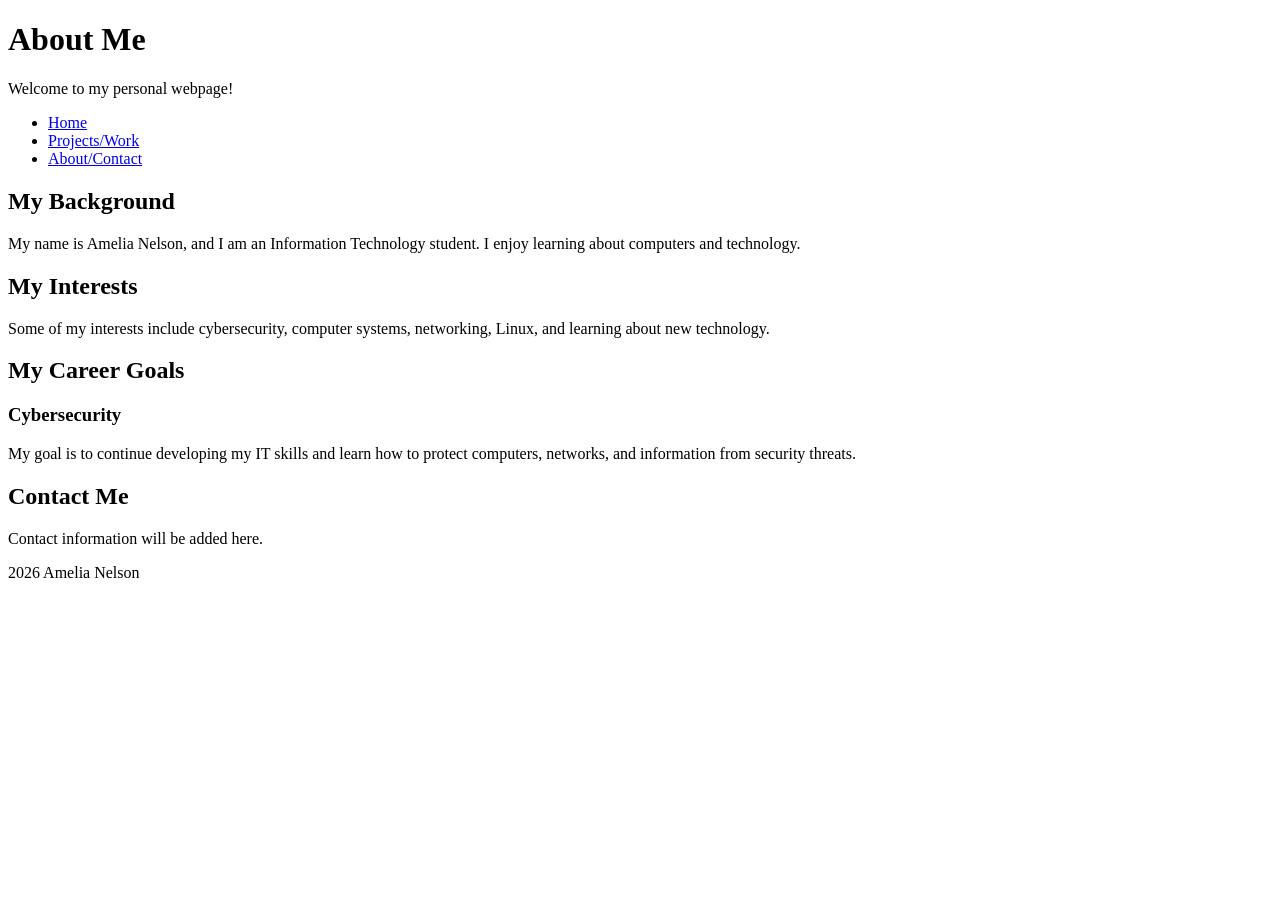
==== about.html @ 444b3089 "Add files via upload" ====
<!DOCTYPE html>
<html lang="en">
<head>
    <meta charset="UTF-8">
    <meta name="viewport" content="width=device-width, initial-scale=1.0">
    <title>About Me - Amelia Nelson</title>
</head>
<body>

    <header>
        <h1>About Me</h1>
        <p>Welcome to my personal webpage!</p>
    </header>

    <nav>
        <ul>
            <li><a href="index.html">Home</a></li>
            <li><a href="projects.html">Projects/Work</a></li>
            <li><a href="about.html">About/Contact</a></li>
        </ul>
    </nav>

    <main>
        <section>
            <h2>My Background</h2>
            <p>My name is Amelia Nelson, and I am an Information Technology student. I enjoy learning about computers and technology.</p>
        </section>

        <section>
            <h2>My Interests</h2>
            <p>Some of my interests include cybersecurity, computer systems, networking, Linux, and learning about new technology.</p>
        </section>

        <section>
            <h2>My Career Goals</h2>
            <h3>Cybersecurity</h3>
            <p>My goal is to continue developing my IT skills and learn how to protect computers, networks, and information from security threats.</p>
        </section>

        <section>
            <h2>Contact Me</h2>
            <p>Contact information will be added here.</p>
        </section>
    </main>

    <footer>
        <p>2026 Amelia Nelson</p>
    </footer>

</body>
</html>
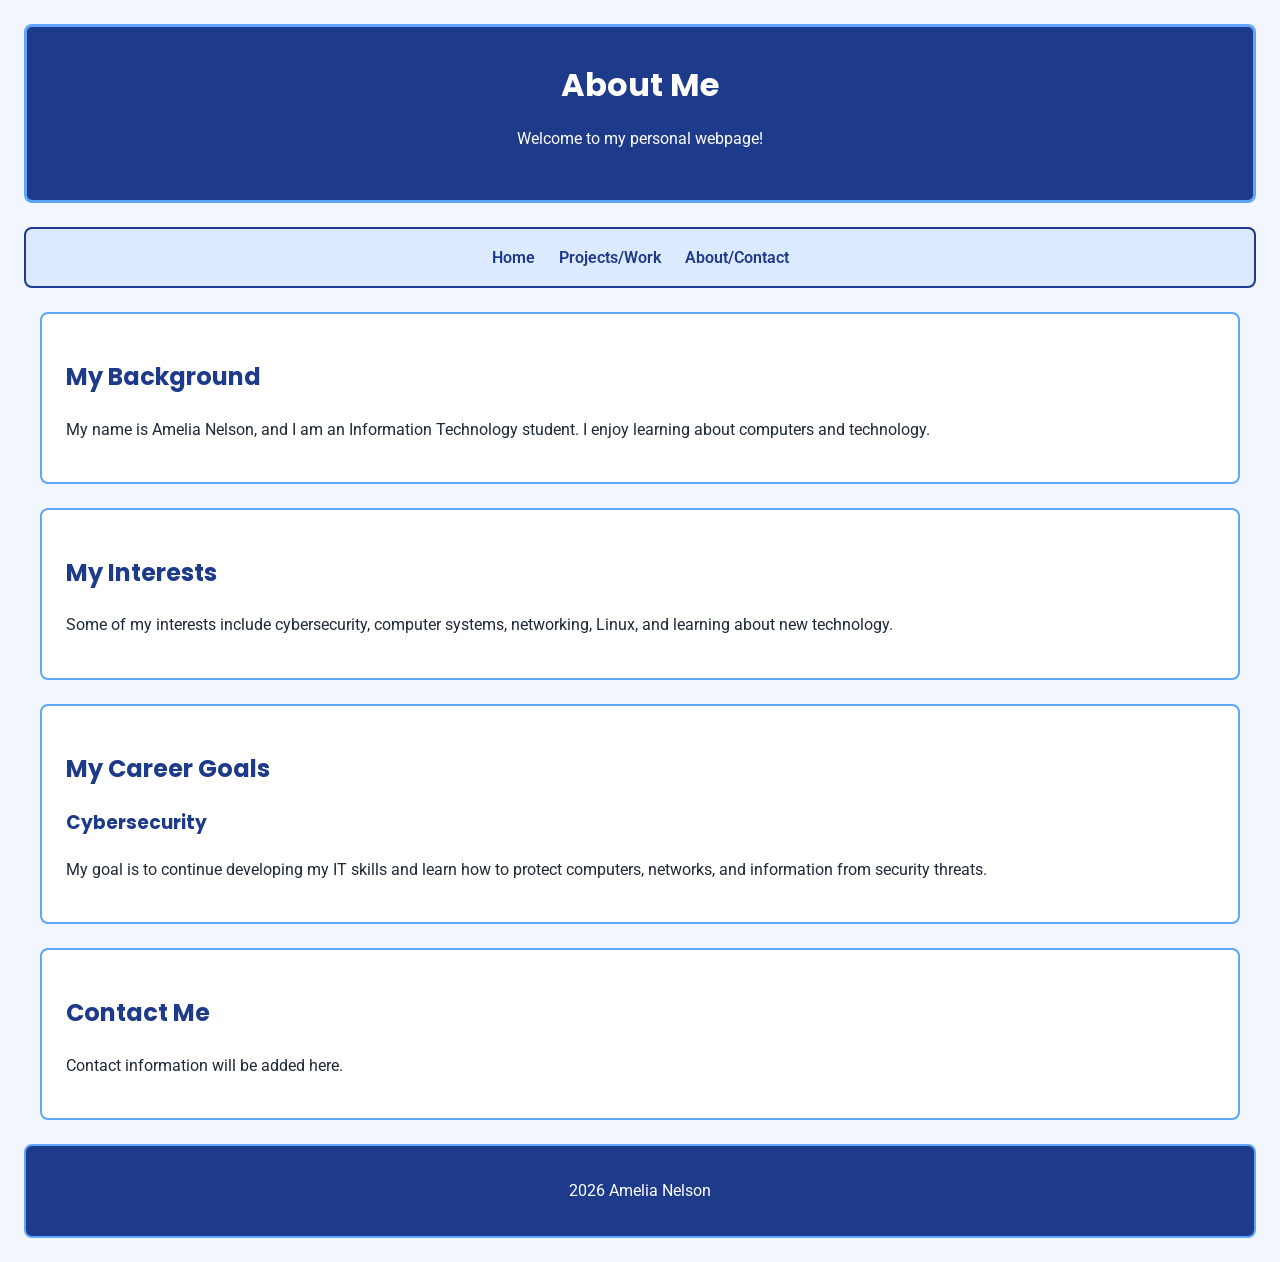
==== commit 1d6b157d: "Link external stylesheet in about.html Added a link to an external stylesheet for styling." ====
--- a/about.html
+++ b/about.html
@@ -5,6 +5,7 @@
     <meta charset="UTF-8">
     <meta name="viewport" content="width=device-width, initial-scale=1.0">
     <title>About Me - Amelia Nelson</title>
+    <link rel="stylesheet" href="style.css">
 </head>
 <body>
 
--- a/style.css
+++ b/style.css
@@ -0,0 +1,151 @@
+@import url('https://fonts.googleapis.com/css2?family=Poppins:wght@400;600&family=Roboto:wght@400;500&display=swap');
+
+* {
+    box-sizing: border-box;
+}
+
+body {
+    font-family: 'Roboto', sans-serif;
+    background-color: #f2f6ff;
+    color: #1f2937;
+    margin: 0;
+    padding: 24px;
+    line-height: 1.6;
+}
+
+header {
+    background-color: #1e3a8a;
+    color: white;
+    padding: 32px;
+    border: 3px solid #60a5fa;
+    margin-bottom: 24px;
+    text-align: center;
+    border-radius: 8px;
+}
+
+header h1 {
+    font-family: 'Poppins', sans-serif;
+    margin: 0 0 8px 0;
+}
+
+nav {
+    background-color: #dbeafe;
+    padding: 16px;
+    border: 2px solid #1e3a8a;
+    margin-bottom: 24px;
+    border-radius: 8px;
+}
+
+nav ul {
+    list-style-type: none;
+    padding: 0;
+    margin: 0;
+    display: flex;
+    justify-content: center;
+    gap: 24px;
+    flex-wrap: wrap;
+}
+
+nav a {
+    color: #1e3a8a;
+    font-weight: 600;
+    text-decoration: none;
+}
+
+nav a:hover {
+    text-decoration: underline;
+}
+
+main {
+    max-width: 1200px;
+    margin: 0 auto;
+}
+
+section {
+    background-color: white;
+    padding: 24px;
+    border: 2px solid #60a5fa;
+    margin-bottom: 24px;
+    border-radius: 8px;
+}
+
+h2,
+h3 {
+    font-family: 'Poppins', sans-serif;
+    color: #1e3a8a;
+}
+
+.highlight {
+    background-color: #dbeafe;
+    padding: 16px;
+    border-radius: 8px;
+}
+
+#interests {
+    border: 3px solid #1e3a8a;
+}
+
+article {
+    background-color: #f2f6ff;
+    padding: 16px;
+    margin-top: 16px;
+    border-radius: 8px;
+}
+
+footer {
+    background-color: #1e3a8a;
+    color: white;
+    padding: 16px;
+    border: 2px solid #60a5fa;
+    margin-top: 24px;
+    text-align: center;
+    border-radius: 8px;
+}
+
+/* Tablet */
+@media (max-width: 768px) {
+    body {
+        padding: 16px;
+    }
+
+    header {
+        padding: 24px;
+    }
+
+    nav ul {
+        gap: 16px;
+    }
+
+    section {
+        padding: 16px;
+    }
+}
+
+/* Mobile */
+@media (max-width: 320px) {
+    body {
+        padding: 8px;
+    }
+
+    header {
+        padding: 16px;
+    }
+
+    header h1 {
+        font-size: 24px;
+    }
+
+    nav {
+        padding: 8px;
+    }
+
+    nav ul {
+        flex-direction: column;
+        align-items: center;
+        gap: 8px;
+    }
+
+    section {
+        padding: 16px;
+    }
+}
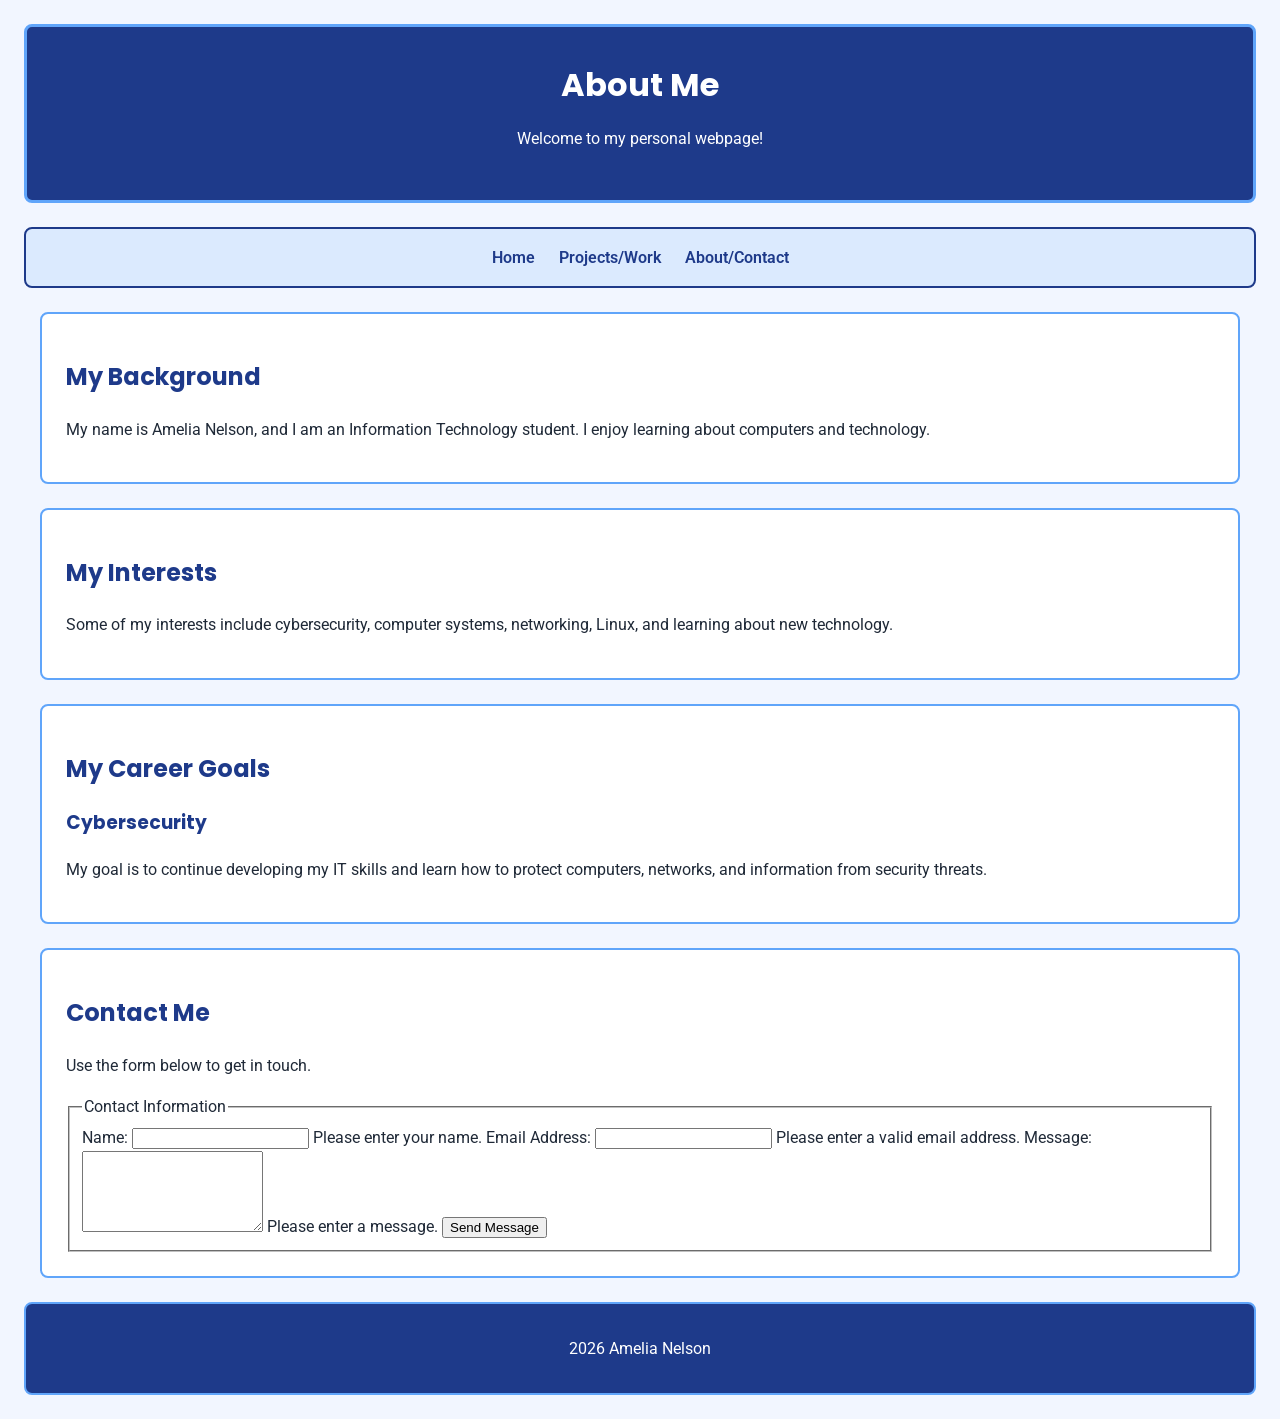
==== commit 06f0bd36: "Add contact form to About Me page Added a contact form section to the About Me page." ====
--- a/about.html
+++ b/about.html
@@ -8,13 +8,13 @@
     <link rel="stylesheet" href="style.css">
 </head>
 <body>
-
+<a href="#main-content" class="skip-link">Skip to main content</a>
     <header>
         <h1>About Me</h1>
         <p>Welcome to my personal webpage!</p>
     </header>
 
-    <nav>
+ <nav aria-label="Main navigation">
         <ul>
             <li><a href="index.html">Home</a></li>
             <li><a href="projects.html">Projects/Work</a></li>
@@ -22,7 +22,7 @@
         </ul>
     </nav>
 
-    <main>
+    <main id="main-content">
         <section>
             <h2>My Background</h2>
             <p>My name is Amelia Nelson, and I am an Information Technology student. I enjoy learning about computers and technology.</p>
@@ -39,10 +39,30 @@
             <p>My goal is to continue developing my IT skills and learn how to protect computers, networks, and information from security threats.</p>
         </section>
 
-        <section>
-            <h2>Contact Me</h2>
-            <p>Contact information will be added here.</p>
-        </section>
+       <section>
+    <h2>Contact Me</h2>
+    <p>Use the form below to get in touch.</p>
+
+    <form action="#" method="post">
+        <fieldset>
+            <legend>Contact Information</legend>
+
+            <label for="name">Name:</label>
+            <input type="text" id="name" name="name" required aria-describedby="name-error">
+            <span id="name-error" class="error-message">Please enter your name.</span>
+
+            <label for="email">Email Address:</label>
+            <input type="email" id="email" name="email" required aria-describedby="email-error">
+            <span id="email-error" class="error-message">Please enter a valid email address.</span>
+
+            <label for="message">Message:</label>
+            <textarea id="message" name="message" rows="5" required aria-describedby="message-error"></textarea>
+            <span id="message-error" class="error-message">Please enter a message.</span>
+
+            <button type="submit">Send Message</button>
+        </fieldset>
+    </form>
+</section>
     </main>
 
     <footer>
--- a/style.css
+++ b/style.css
@@ -101,6 +101,19 @@
     text-align: center;
     border-radius: 8px;
 }
+.project-card {
+    flex: 1;
+}
+
+section:has(.project-card) {
+    display: flex;
+    flex-wrap: wrap;
+    gap: 24px;
+}
+
+section:has(.project-card) h2 {
+    flex-basis: 100%;
+}
 
 /* Tablet */
 @media (max-width: 768px) {
@@ -130,6 +143,9 @@
     header {
         padding: 16px;
     }
+        section:has(.project-card) {
+        flex-direction: column;
+    }
 
     header h1 {
         font-size: 24px;
@@ -149,3 +165,28 @@
         padding: 16px;
     }
 }
+/* Accessibility: Skip navigation link */
+.skip-link {
+    position: absolute;
+    top: -100px;
+    left: 16px;
+    background-color: #1e3a8a;
+    color: white;
+    padding: 12px;
+    z-index: 1000;
+}
+
+.skip-link:focus {
+    top: 16px;
+}
+
+/* Accessibility: Visible keyboard focus */
+a:focus-visible {
+    outline: 3px solid #d97706;
+    outline-offset: 4px;
+}
+
+button:focus-visible {
+    outline: 3px solid #d97706;
+    outline-offset: 4px;
+}
